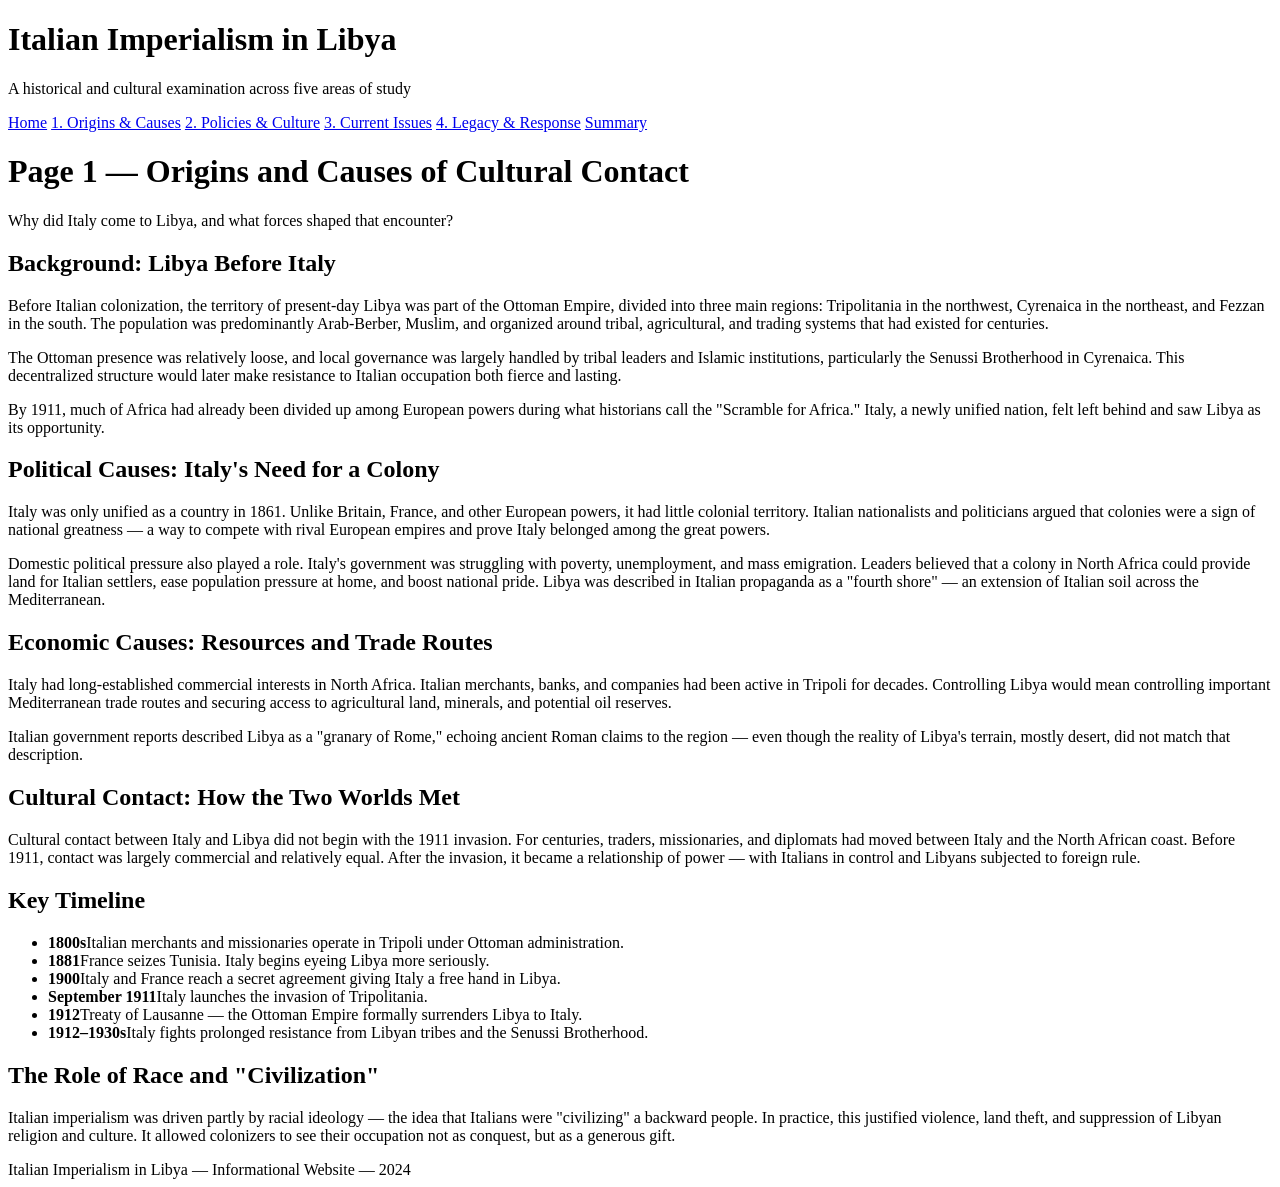
==== page1.html @ 85390aa7 "Create page1.html" ====
<!DOCTYPE html>
<html lang="en">
<head>
  <meta charset="UTF-8" />
  <meta name="viewport" content="width=device-width, initial-scale=1.0"/>
  <title>Page 1 — Origins & Causes | Italian Imperialism in Libya</title>
  <link rel="stylesheet" href="style.css" />
</head>
<body>
<header>
  <h1>Italian Imperialism in Libya</h1>
  <p>A historical and cultural examination across five areas of study</p>
</header>
<nav>
  <a href="index.html">Home</a>
  <a href="page1.html" class="active">1. Origins &amp; Causes</a>
  <a href="page2.html">2. Policies &amp; Culture</a>
  <a href="page3.html">3. Current Issues</a>
  <a href="page4.html">4. Legacy &amp; Response</a>
  <a href="summary.html">Summary</a>
</nav>
<div class="container">
  <h1 class="page-title">Page 1 — Origins and Causes of Cultural Contact</h1>
  <p class="page-subtitle">Why did Italy come to Libya, and what forces shaped that encounter?</p>
  <div class="section">
    <h2>Background: Libya Before Italy</h2>
    <p>Before Italian colonization, the territory of present-day Libya was part of the Ottoman Empire, divided into three main regions: Tripolitania in the northwest, Cyrenaica in the northeast, and Fezzan in the south. The population was predominantly Arab-Berber, Muslim, and organized around tribal, agricultural, and trading systems that had existed for centuries.</p>
    <p>The Ottoman presence was relatively loose, and local governance was largely handled by tribal leaders and Islamic institutions, particularly the Senussi Brotherhood in Cyrenaica. This decentralized structure would later make resistance to Italian occupation both fierce and lasting.</p>
  </div>
  <div class="callout">By 1911, much of Africa had already been divided up among European powers during what historians call the "Scramble for Africa." Italy, a newly unified nation, felt left behind and saw Libya as its opportunity.</div>
  <div class="section">
    <h2>Political Causes: Italy's Need for a Colony</h2>
    <p>Italy was only unified as a country in 1861. Unlike Britain, France, and other European powers, it had little colonial territory. Italian nationalists and politicians argued that colonies were a sign of national greatness — a way to compete with rival European empires and prove Italy belonged among the great powers.</p>
    <p>Domestic political pressure also played a role. Italy's government was struggling with poverty, unemployment, and mass emigration. Leaders believed that a colony in North Africa could provide land for Italian settlers, ease population pressure at home, and boost national pride. Libya was described in Italian propaganda as a "fourth shore" — an extension of Italian soil across the Mediterranean.</p>
  </div>
  <div class="section">
    <h2>Economic Causes: Resources and Trade Routes</h2>
    <p>Italy had long-established commercial interests in North Africa. Italian merchants, banks, and companies had been active in Tripoli for decades. Controlling Libya would mean controlling important Mediterranean trade routes and securing access to agricultural land, minerals, and potential oil reserves.</p>
    <p>Italian government reports described Libya as a "granary of Rome," echoing ancient Roman claims to the region — even though the reality of Libya's terrain, mostly desert, did not match that description.</p>
  </div>
  <div class="section">
    <h2>Cultural Contact: How the Two Worlds Met</h2>
    <p>Cultural contact between Italy and Libya did not begin with the 1911 invasion. For centuries, traders, missionaries, and diplomats had moved between Italy and the North African coast. Before 1911, contact was largely commercial and relatively equal. After the invasion, it became a relationship of power — with Italians in control and Libyans subjected to foreign rule.</p>
  </div>
  <div class="section">
    <h2>Key Timeline</h2>
    <ul class="timeline">
      <li><strong>1800s</strong>Italian merchants and missionaries operate in Tripoli under Ottoman administration.</li>
      <li><strong>1881</strong>France seizes Tunisia. Italy begins eyeing Libya more seriously.</li>
      <li><strong>1900</strong>Italy and France reach a secret agreement giving Italy a free hand in Libya.</li>
      <li><strong>September 1911</strong>Italy launches the invasion of Tripolitania.</li>
      <li><strong>1912</strong>Treaty of Lausanne — the Ottoman Empire formally surrenders Libya to Italy.</li>
      <li><strong>1912–1930s</strong>Italy fights prolonged resistance from Libyan tribes and the Senussi Brotherhood.</li>
    </ul>
  </div>
  <div class="section">
    <h2>The Role of Race and "Civilization"</h2>
    <p>Italian imperialism was driven partly by racial ideology — the idea that Italians were "civilizing" a backward people. In practice, this justified violence, land theft, and suppression of Libyan religion and culture. It allowed colonizers to see their occupation not as conquest, but as a generous gift.</p>
  </div>
</div>
<footer>Italian Imperialism in Libya &mdash; Informational Website &mdash; 2024</footer>
</body>
</html>
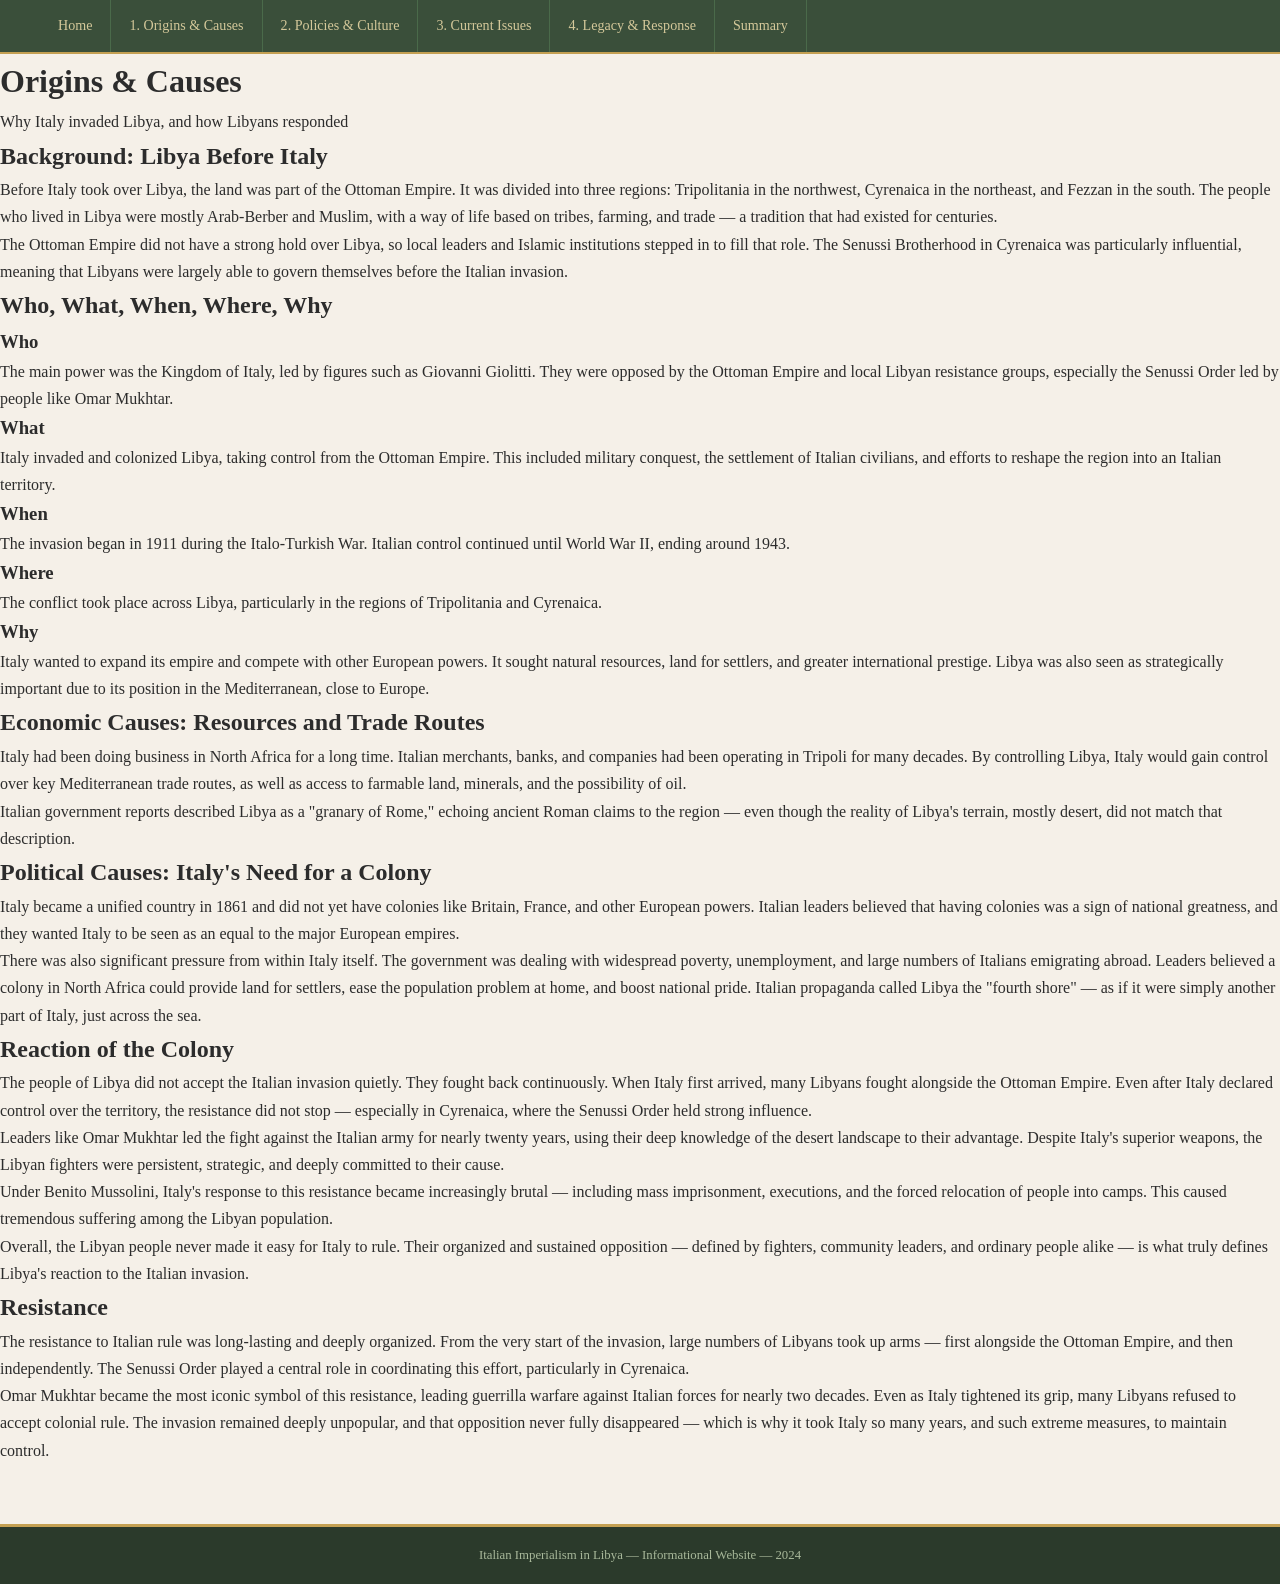
==== commit 01a5575b: "Create page1.html" ====
--- a/page1.html
+++ b/page1.html
@@ -3,61 +3,114 @@
 <head>
   <meta charset="UTF-8" />
   <meta name="viewport" content="width=device-width, initial-scale=1.0"/>
-  <title>Page 1 — Origins & Causes | Italian Imperialism in Libya</title>
+  <title>Origins & Causes — Italian Imperialism in Libya</title>
   <link rel="stylesheet" href="style.css" />
 </head>
 <body>
-<header>
-  <h1>Italian Imperialism in Libya</h1>
-  <p>A historical and cultural examination across five areas of study</p>
-</header>
-<nav>
-  <a href="index.html">Home</a>
-  <a href="page1.html" class="active">1. Origins &amp; Causes</a>
-  <a href="page2.html">2. Policies &amp; Culture</a>
-  <a href="page3.html">3. Current Issues</a>
-  <a href="page4.html">4. Legacy &amp; Response</a>
-  <a href="summary.html">Summary</a>
-</nav>
-<div class="container">
-  <h1 class="page-title">Page 1 — Origins and Causes of Cultural Contact</h1>
-  <p class="page-subtitle">Why did Italy come to Libya, and what forces shaped that encounter?</p>
-  <div class="section">
-    <h2>Background: Libya Before Italy</h2>
-    <p>Before Italian colonization, the territory of present-day Libya was part of the Ottoman Empire, divided into three main regions: Tripolitania in the northwest, Cyrenaica in the northeast, and Fezzan in the south. The population was predominantly Arab-Berber, Muslim, and organized around tribal, agricultural, and trading systems that had existed for centuries.</p>
-    <p>The Ottoman presence was relatively loose, and local governance was largely handled by tribal leaders and Islamic institutions, particularly the Senussi Brotherhood in Cyrenaica. This decentralized structure would later make resistance to Italian occupation both fierce and lasting.</p>
-  </div>
-  <div class="callout">By 1911, much of Africa had already been divided up among European powers during what historians call the "Scramble for Africa." Italy, a newly unified nation, felt left behind and saw Libya as its opportunity.</div>
-  <div class="section">
-    <h2>Political Causes: Italy's Need for a Colony</h2>
-    <p>Italy was only unified as a country in 1861. Unlike Britain, France, and other European powers, it had little colonial territory. Italian nationalists and politicians argued that colonies were a sign of national greatness — a way to compete with rival European empires and prove Italy belonged among the great powers.</p>
-    <p>Domestic political pressure also played a role. Italy's government was struggling with poverty, unemployment, and mass emigration. Leaders believed that a colony in North Africa could provide land for Italian settlers, ease population pressure at home, and boost national pride. Libya was described in Italian propaganda as a "fourth shore" — an extension of Italian soil across the Mediterranean.</p>
-  </div>
-  <div class="section">
-    <h2>Economic Causes: Resources and Trade Routes</h2>
-    <p>Italy had long-established commercial interests in North Africa. Italian merchants, banks, and companies had been active in Tripoli for decades. Controlling Libya would mean controlling important Mediterranean trade routes and securing access to agricultural land, minerals, and potential oil reserves.</p>
-    <p>Italian government reports described Libya as a "granary of Rome," echoing ancient Roman claims to the region — even though the reality of Libya's terrain, mostly desert, did not match that description.</p>
-  </div>
-  <div class="section">
-    <h2>Cultural Contact: How the Two Worlds Met</h2>
-    <p>Cultural contact between Italy and Libya did not begin with the 1911 invasion. For centuries, traders, missionaries, and diplomats had moved between Italy and the North African coast. Before 1911, contact was largely commercial and relatively equal. After the invasion, it became a relationship of power — with Italians in control and Libyans subjected to foreign rule.</p>
-  </div>
-  <div class="section">
-    <h2>Key Timeline</h2>
-    <ul class="timeline">
-      <li><strong>1800s</strong>Italian merchants and missionaries operate in Tripoli under Ottoman administration.</li>
-      <li><strong>1881</strong>France seizes Tunisia. Italy begins eyeing Libya more seriously.</li>
-      <li><strong>1900</strong>Italy and France reach a secret agreement giving Italy a free hand in Libya.</li>
-      <li><strong>September 1911</strong>Italy launches the invasion of Tripolitania.</li>
-      <li><strong>1912</strong>Treaty of Lausanne — the Ottoman Empire formally surrenders Libya to Italy.</li>
-      <li><strong>1912–1930s</strong>Italy fights prolonged resistance from Libyan tribes and the Senussi Brotherhood.</li>
-    </ul>
-  </div>
-  <div class="section">
-    <h2>The Role of Race and "Civilization"</h2>
-    <p>Italian imperialism was driven partly by racial ideology — the idea that Italians were "civilizing" a backward people. In practice, this justified violence, land theft, and suppression of Libyan religion and culture. It allowed colonizers to see their occupation not as conquest, but as a generous gift.</p>
-  </div>
-</div>
-<footer>Italian Imperialism in Libya &mdash; Informational Website &mdash; 2024</footer>
+
+  <nav>
+    <a href="index.html">Home</a>
+    <a href="page1.html">1. Origins & Causes</a>
+    <a href="page2.html">2. Policies & Culture</a>
+    <a href="page3.html">3. Current Issues</a>
+    <a href="page4.html">4. Legacy & Response</a>
+    <a href="summary.html">Summary</a>
+  </nav>
+
+  <main>
+    <h1>Origins & Causes</h1>
+    <p class="subtitle">Why Italy invaded Libya, and how Libyans responded</p>
+
+    <section>
+      <h2>Background: Libya Before Italy</h2>
+      <p>
+        Before Italy took over Libya, the land was part of the Ottoman Empire. It was divided into three regions: Tripolitania in the northwest, Cyrenaica in the northeast, and Fezzan in the south. The people who lived in Libya were mostly Arab-Berber and Muslim, with a way of life based on tribes, farming, and trade — a tradition that had existed for centuries.
+      </p>
+      <p>
+        The Ottoman Empire did not have a strong hold over Libya, so local leaders and Islamic institutions stepped in to fill that role. The Senussi Brotherhood in Cyrenaica was particularly influential, meaning that Libyans were largely able to govern themselves before the Italian invasion.
+      </p>
+    </section>
+
+    <section>
+      <h2>Who, What, When, Where, Why</h2>
+
+      <h3>Who</h3>
+      <p>
+        The main power was the Kingdom of Italy, led by figures such as Giovanni Giolitti. They were opposed by the Ottoman Empire and local Libyan resistance groups, especially the Senussi Order led by people like Omar Mukhtar.
+      </p>
+
+      <h3>What</h3>
+      <p>
+        Italy invaded and colonized Libya, taking control from the Ottoman Empire. This included military conquest, the settlement of Italian civilians, and efforts to reshape the region into an Italian territory.
+      </p>
+
+      <h3>When</h3>
+      <p>
+        The invasion began in 1911 during the Italo-Turkish War. Italian control continued until World War II, ending around 1943.
+      </p>
+
+      <h3>Where</h3>
+      <p>
+        The conflict took place across Libya, particularly in the regions of Tripolitania and Cyrenaica.
+      </p>
+
+      <h3>Why</h3>
+      <p>
+        Italy wanted to expand its empire and compete with other European powers. It sought natural resources, land for settlers, and greater international prestige. Libya was also seen as strategically important due to its position in the Mediterranean, close to Europe.
+      </p>
+    </section>
+
+    <section>
+      <h2>Economic Causes: Resources and Trade Routes</h2>
+      <p>
+        Italy had been doing business in North Africa for a long time. Italian merchants, banks, and companies had been operating in Tripoli for many decades. By controlling Libya, Italy would gain control over key Mediterranean trade routes, as well as access to farmable land, minerals, and the possibility of oil.
+      </p>
+      <p>
+        Italian government reports described Libya as a "granary of Rome," echoing ancient Roman claims to the region — even though the reality of Libya's terrain, mostly desert, did not match that description.
+      </p>
+    </section>
+
+    <section>
+      <h2>Political Causes: Italy's Need for a Colony</h2>
+      <p>
+        Italy became a unified country in 1861 and did not yet have colonies like Britain, France, and other European powers. Italian leaders believed that having colonies was a sign of national greatness, and they wanted Italy to be seen as an equal to the major European empires.
+      </p>
+      <p>
+        There was also significant pressure from within Italy itself. The government was dealing with widespread poverty, unemployment, and large numbers of Italians emigrating abroad. Leaders believed a colony in North Africa could provide land for settlers, ease the population problem at home, and boost national pride. Italian propaganda called Libya the "fourth shore" — as if it were simply another part of Italy, just across the sea.
+      </p>
+    </section>
+
+    <section>
+      <h2>Reaction of the Colony</h2>
+      <p>
+        The people of Libya did not accept the Italian invasion quietly. They fought back continuously. When Italy first arrived, many Libyans fought alongside the Ottoman Empire. Even after Italy declared control over the territory, the resistance did not stop — especially in Cyrenaica, where the Senussi Order held strong influence.
+      </p>
+      <p>
+        Leaders like Omar Mukhtar led the fight against the Italian army for nearly twenty years, using their deep knowledge of the desert landscape to their advantage. Despite Italy's superior weapons, the Libyan fighters were persistent, strategic, and deeply committed to their cause.
+      </p>
+      <p>
+        Under Benito Mussolini, Italy's response to this resistance became increasingly brutal — including mass imprisonment, executions, and the forced relocation of people into camps. This caused tremendous suffering among the Libyan population.
+      </p>
+      <p>
+        Overall, the Libyan people never made it easy for Italy to rule. Their organized and sustained opposition — defined by fighters, community leaders, and ordinary people alike — is what truly defines Libya's reaction to the Italian invasion.
+      </p>
+    </section>
+
+    <section>
+      <h2>Resistance</h2>
+      <p>
+        The resistance to Italian rule was long-lasting and deeply organized. From the very start of the invasion, large numbers of Libyans took up arms — first alongside the Ottoman Empire, and then independently. The Senussi Order played a central role in coordinating this effort, particularly in Cyrenaica.
+      </p>
+      <p>
+        Omar Mukhtar became the most iconic symbol of this resistance, leading guerrilla warfare against Italian forces for nearly two decades. Even as Italy tightened its grip, many Libyans refused to accept colonial rule. The invasion remained deeply unpopular, and that opposition never fully disappeared — which is why it took Italy so many years, and such extreme measures, to maintain control.
+      </p>
+    </section>
+
+  </main>
+
+  <footer>
+    <p>Italian Imperialism in Libya — Informational Website — 2024</p>
+  </footer>
+
 </body>
 </html>
--- a/style.css
+++ b/style.css
@@ -0,0 +1,41 @@
+* { margin: 0; padding: 0; box-sizing: border-box; }
+body { font-family: Georgia, 'Times New Roman', serif; background-color: #f5f0e8; color: #2c2c2c; line-height: 1.7; }
+header { background-color: #2b3a2b; color: #e8dcc8; padding: 20px 40px; border-bottom: 4px solid #c4a052; }
+header h1 { font-size: 1.6rem; font-weight: normal; letter-spacing: 1px; }
+header p { font-size: 0.85rem; color: #a8b89a; margin-top: 4px; }
+nav { background-color: #3a4f3a; padding: 0 40px; display: flex; flex-wrap: wrap; border-bottom: 2px solid #c4a052; }
+nav a { color: #d4c89a; text-decoration: none; padding: 14px 18px; font-size: 0.88rem; display: inline-block; border-right: 1px solid #4a6a4a; transition: background 0.2s; }
+nav a:hover { background-color: #4a6a4a; color: #fff; }
+nav a.active { background-color: #c4a052; color: #1a1a1a; font-weight: bold; }
+.container { max-width: 860px; margin: 40px auto; padding: 0 24px; }
+.page-title { font-size: 1.5rem; color: #2b3a2b; margin-bottom: 6px; border-bottom: 2px solid #c4a052; padding-bottom: 10px; }
+.page-subtitle { font-size: 0.9rem; color: #7a6a4a; margin-bottom: 30px; font-style: italic; }
+.section { margin-bottom: 36px; }
+.section h2 { font-size: 1.15rem; color: #3a4f3a; margin-bottom: 10px; padding-left: 10px; border-left: 4px solid #c4a052; }
+.section p { font-size: 0.95rem; margin-bottom: 12px; text-align: justify; }
+.callout { background-color: #e8dcc8; border-left: 4px solid #8b4513; padding: 14px 18px; margin: 20px 0; font-size: 0.92rem; color: #3a2a1a; font-style: italic; }
+.timeline { list-style: none; padding: 0; margin: 16px 0; }
+.timeline li { padding: 10px 0 10px 20px; border-left: 2px solid #c4a052; margin-left: 10px; margin-bottom: 8px; position: relative; font-size: 0.93rem; }
+.timeline li::before { content: ''; width: 10px; height: 10px; background: #c4a052; border-radius: 50%; position: absolute; left: -6px; top: 14px; }
+.timeline li strong { color: #2b3a2b; display: block; font-size: 0.88rem; }
+.cards { display: grid; grid-template-columns: 1fr 1fr; gap: 18px; margin: 20px 0; }
+.card { background: #fff; border: 1px solid #d4c49a; border-top: 3px solid #c4a052; padding: 16px; border-radius: 2px; }
+.card h3 { font-size: 0.95rem; color: #2b3a2b; margin-bottom: 8px; }
+.card p { font-size: 0.88rem; color: #4a4a4a; }
+.issue-block { background: #fff; border: 1px solid #d4c49a; padding: 16px 20px; margin-bottom: 16px; border-radius: 2px; }
+.issue-block h3 { font-size: 1rem; color: #8b3a1a; margin-bottom: 8px; }
+.issue-block p { font-size: 0.92rem; }
+.verdict { display: flex; gap: 20px; margin: 20px 0; flex-wrap: wrap; }
+.verdict-box { flex: 1; min-width: 200px; padding: 16px; border-radius: 2px; font-size: 0.88rem; }
+.verdict-box.yes { background: #e8f0e8; border: 1px solid #6a8a6a; border-top: 3px solid #4a7a4a; }
+.verdict-box.no { background: #f5e8e0; border: 1px solid #c4846a; border-top: 3px solid #8b3a1a; }
+.verdict-box h3 { font-size: 0.95rem; margin-bottom: 8px; }
+.verdict-box.yes h3 { color: #2a5a2a; }
+.verdict-box.no h3 { color: #8b3a1a; }
+.summary-section { background: #fff; border: 1px solid #d4c49a; border-left: 4px solid #2b3a2b; padding: 18px 22px; margin-bottom: 18px; border-radius: 2px; }
+.summary-section h2 { font-size: 1rem; color: #2b3a2b; margin-bottom: 8px; }
+.summary-section p { font-size: 0.91rem; color: #3a3a3a; }
+.summary-section a { color: #8b4513; text-decoration: none; font-size: 0.85rem; display: inline-block; margin-top: 8px; }
+.summary-section a:hover { text-decoration: underline; }
+footer { background-color: #2b3a2b; color: #a8b89a; text-align: center; padding: 18px; font-size: 0.8rem; margin-top: 60px; border-top: 3px solid #c4a052; }
+@media (max-width: 600px) { nav { padding: 0 10px; } header { padding: 16px 20px; } .container { padding: 0 16px; } .cards { grid-template-columns: 1fr; } .verdict { flex-direction: column; } nav a { padding: 10px 12px; font-size: 0.82rem; } }
